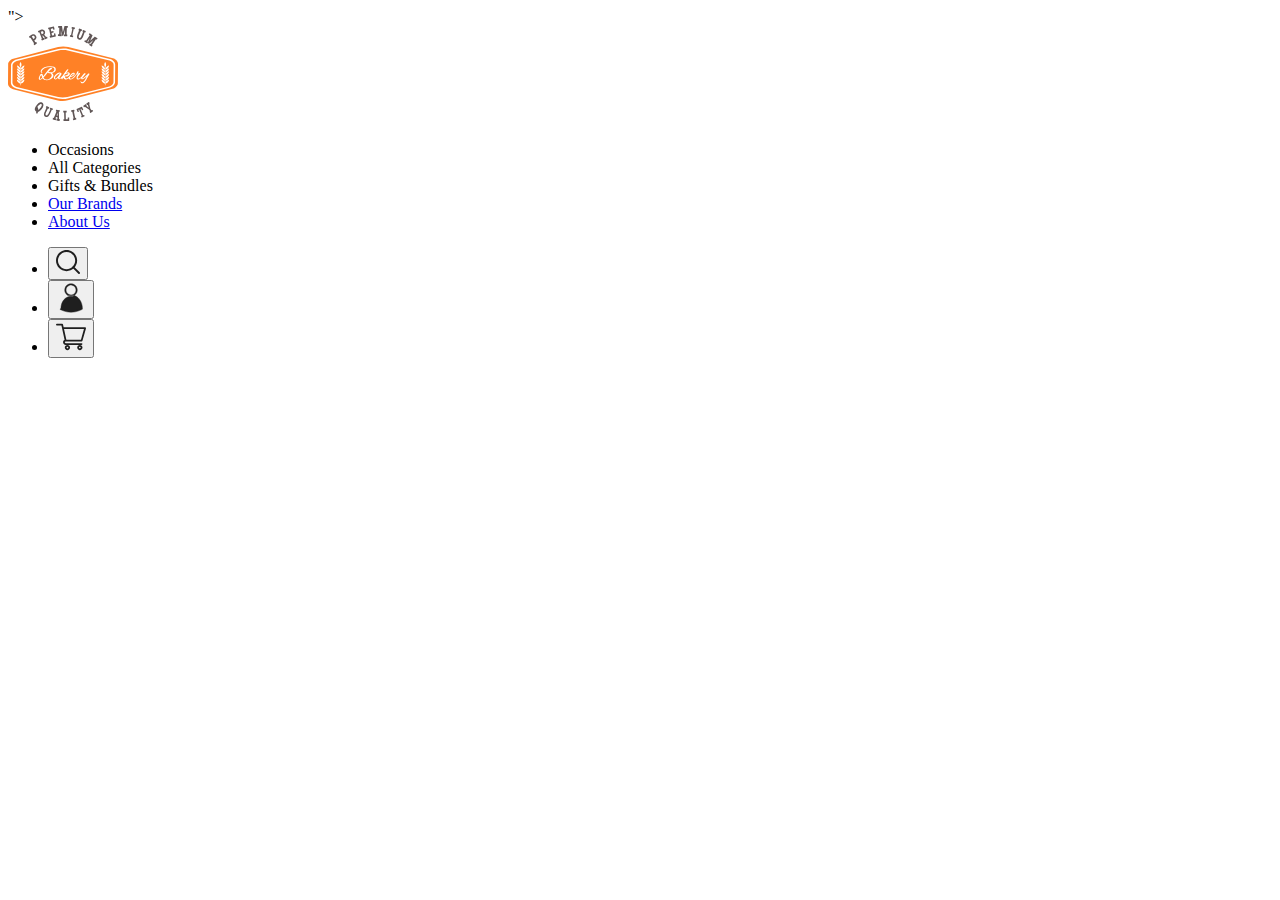
==== index.html @ 182effe6 "feat: add some pages" ====
<!DOCTYPE html>
<html lang="en">
<head>
    <meta charset="UTF-8">
    <meta name="viewport" content="width=device-width, initial-scale=1.0">
    <title>Document</title>
    <link rel="stylesheet" href="<link rel="stylesheet" href="https://cdnjs.cloudflare.com/ajax/libs/normalize/8.0.1/normalize.min.css" integrity="sha512-NhSC1YmyruXifcj/KFRWoC561YpHpc5Jtzgvbuzx5VozKpWvQ+4nXhPdFgmx8xqexRcpAglTj9sIBWINXa8x5w==" crossorigin="anonymous" referrerpolicy="no-referrer" />">
    <!--<link href="https://cdn.jsdelivr.net/npm/reset-css@5.0.2/reset.min.css
" rel="stylesheet">-->
    <link rel="stylesheet" href="./CSS/style.css">
</head>
<body>
    <header>
        <img src="./image/icons/logo.svg"
        alt="logo Bakery" 
        width="110"
        height="95"
        >
        <nav>
            <ul>
                <li>Occasions</li>
                <li>All Categories</li>
                <li>Gifts & Bundles</li>
                <li><a href="#">Our Brands</a></li>
                <li><a href="#">About Us</a></li>
            </ul>
        </nav>

        <div>
             <ul>
                <li><button><img src="./image/icons/search.svg" alt="search" width="24" height="24"></button></li>
                <li><button><img src="./image/icons/user.svg" alt="user" width="30" height="30"></button></li>
                <li><button><img src="./image/icons/basket.svg" alt="basket" width="30" height="30"></button></li>
             </ul>
        </div>


    </header>





</body>
</html>
---- CSS/style.css ----
* {
    box-sizing: border-box; 
}
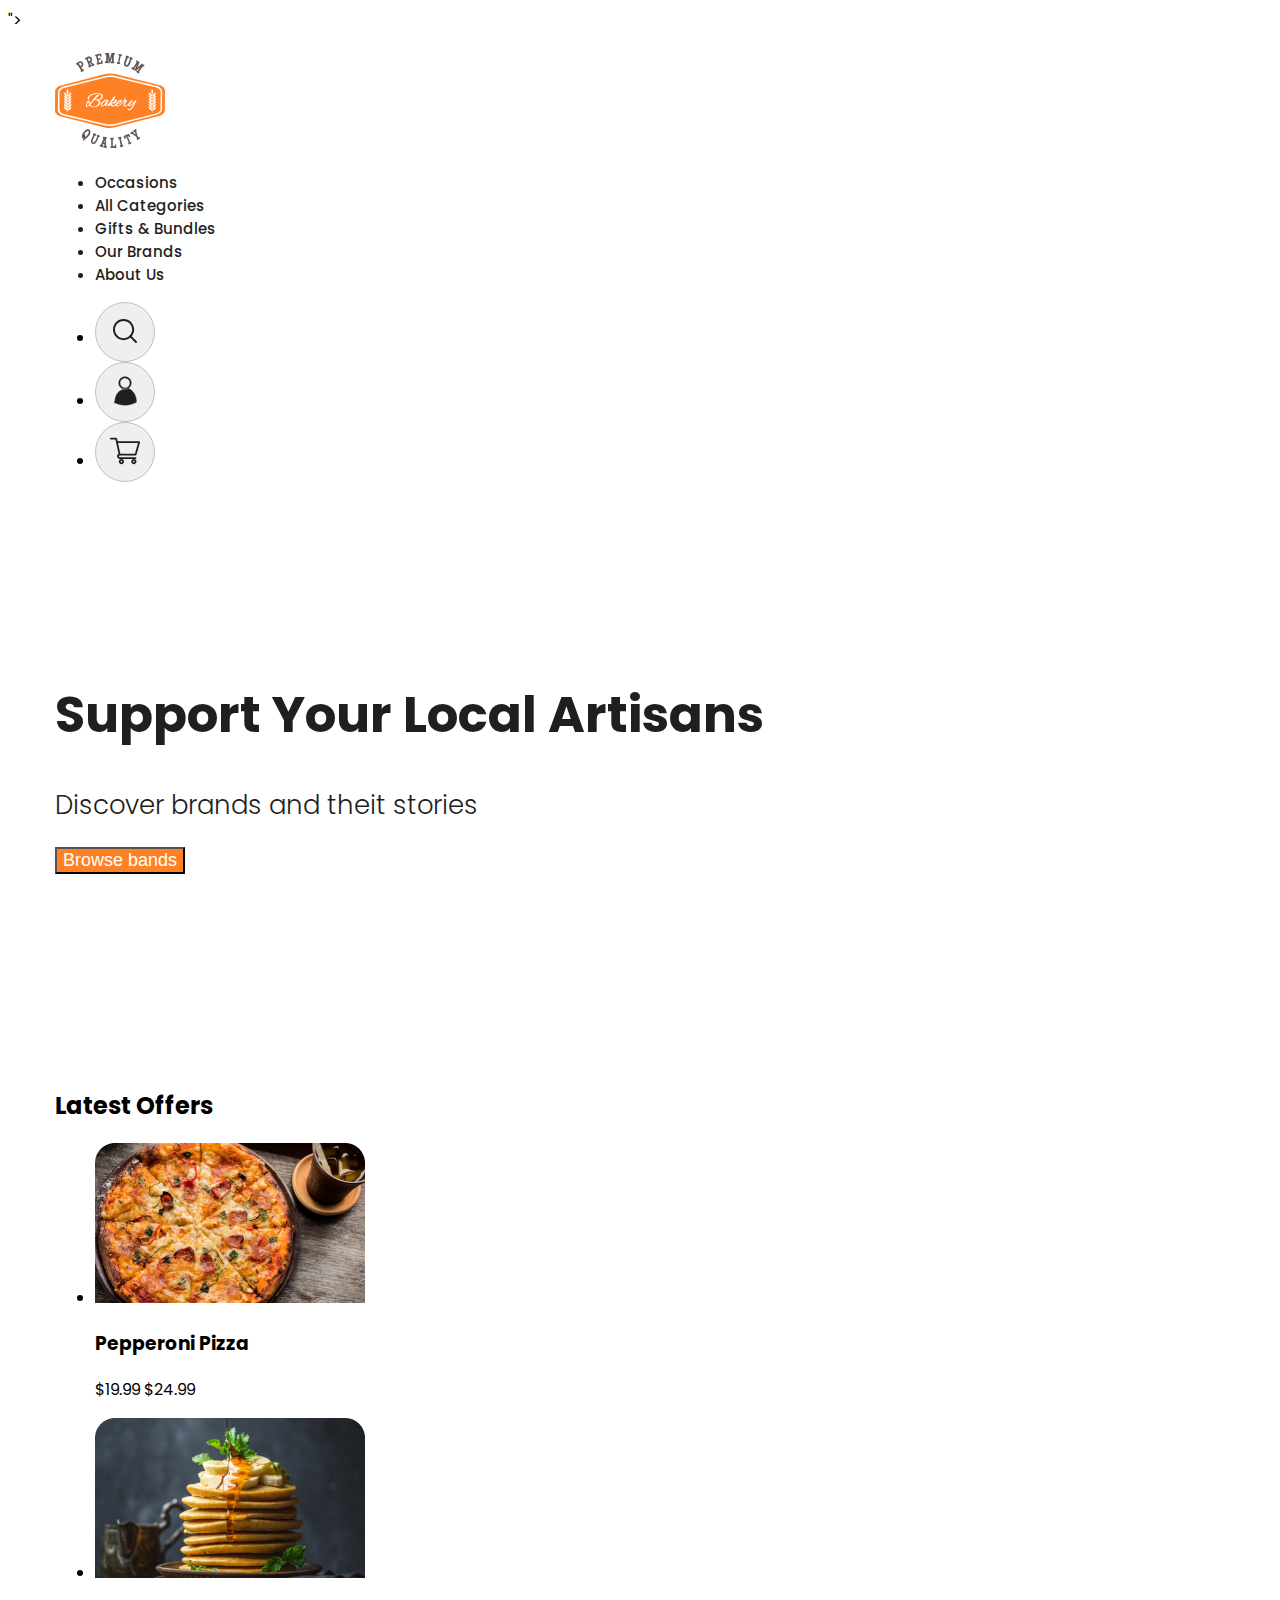
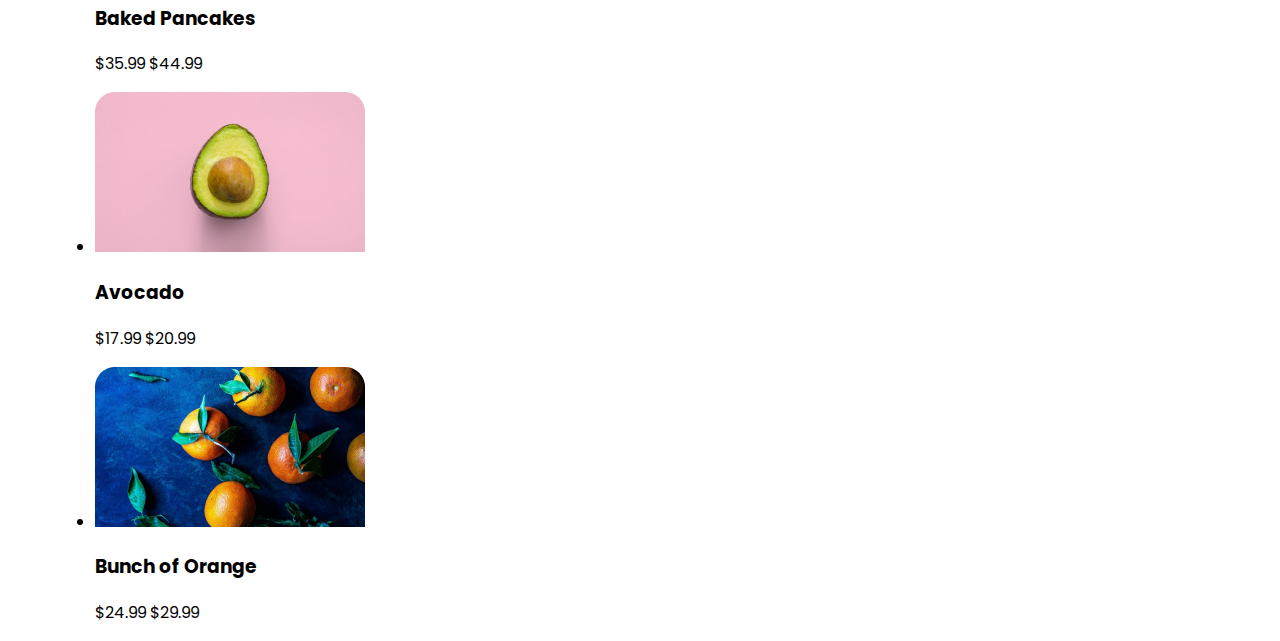
==== commit 2de30b62: "fead: add img and new section" ====
--- a/index.html
+++ b/index.html
@@ -1,45 +1,140 @@
 <!DOCTYPE html>
 <html lang="en">
-<head>
-    <meta charset="UTF-8">
-    <meta name="viewport" content="width=device-width, initial-scale=1.0">
+  <head>
+    <meta charset="UTF-8" />
+    <meta name="viewport" content="width=device-width, initial-scale=1.0" />
     <title>Document</title>
-    <link rel="stylesheet" href="<link rel="stylesheet" href="https://cdnjs.cloudflare.com/ajax/libs/normalize/8.0.1/normalize.min.css" integrity="sha512-NhSC1YmyruXifcj/KFRWoC561YpHpc5Jtzgvbuzx5VozKpWvQ+4nXhPdFgmx8xqexRcpAglTj9sIBWINXa8x5w==" crossorigin="anonymous" referrerpolicy="no-referrer" />">
+    <link rel="stylesheet" href="
+    <link
+      rel="stylesheet"
+      href="https://cdnjs.cloudflare.com/ajax/libs/normalize/8.0.1/normalize.min.css"
+      integrity="sha512-NhSC1YmyruXifcj/KFRWoC561YpHpc5Jtzgvbuzx5VozKpWvQ+4nXhPdFgmx8xqexRcpAglTj9sIBWINXa8x5w=="
+      crossorigin="anonymous"
+      referrerpolicy="no-referrer"
+    />
+    ">
     <!--<link href="https://cdn.jsdelivr.net/npm/reset-css@5.0.2/reset.min.css
 " rel="stylesheet">-->
-    <link rel="stylesheet" href="./CSS/style.css">
-</head>
-<body>
-    <header>
-        <img src="./image/icons/logo.svg"
-        alt="logo Bakery" 
-        width="110"
-        height="95"
-        >
-        <nav>
-            <ul>
-                <li>Occasions</li>
-                <li>All Categories</li>
-                <li>Gifts & Bundles</li>
-                <li><a href="#">Our Brands</a></li>
-                <li><a href="#">About Us</a></li>
-            </ul>
+    <link rel="stylesheet" href="./CSS/style.css" />
+  </head>
+  <body>
+    <header class="header">
+      <div class="container">
+        <img
+          src="./image/icons/logo.svg"
+          alt="logo Bakery"
+          width="110"
+          height="95"
+          class="header-img"
+        />
+        <nav class="header-navigation">
+          <ul class="header-list">
+            <li class="header-item">Occasions</li>
+            <li class="header-item">All Categories</li>
+            <li class="header-item">Gifts & Bundles</li>
+            <li class="header-item">
+              <a class="header-link" href="#">Our Brands</a>
+            </li>
+            <li class="header-item">
+              <a class="header-link" href="#">About Us</a>
+            </li>
+          </ul>
         </nav>
 
-        <div>
-             <ul>
-                <li><button><img src="./image/icons/search.svg" alt="search" width="24" height="24"></button></li>
-                <li><button><img src="./image/icons/user.svg" alt="user" width="30" height="30"></button></li>
-                <li><button><img src="./image/icons/basket.svg" alt="basket" width="30" height="30"></button></li>
-             </ul>
+        <div class="content">
+          <ul class="content-list">
+            <li class="content-item">
+              <button class="content-btn">
+                <img
+                  class="content-img"
+                  src="./image/icons/search.svg"
+                  alt="search"
+                  width="24"
+                  height="24"
+                />
+              </button>
+            </li>
+            <li class="content-item">
+              <button class="content-btn">
+                <img
+                  class="content-img"
+                  src="./image/icons/user.svg"
+                  alt="user"
+                  width="30"
+                  height="30"
+                />
+              </button>
+            </li>
+            <li class="content-item">
+              <button class="content-btn">
+                <img
+                  class="content-img"
+                  src="./image/icons/basket.svg"
+                  alt="basket"
+                  width="30"
+                  height="30"
+                />
+              </button>
+            </li>
+          </ul>
         </div>
-
-
+      </div>
     </header>
 
+    <section class="hero">
+      <div class="container">
+        <h1 class="hero-title">Support Your Local Artisans</h1>
+        <h2 class="hero-subtitle">Discover brands and theit stories</h2>
+        <button class="hero-btn">Browse bands</button>
+      </div>
+    </section>
 
-
-
-
-</body>
-</html>+    <section class="offers">
+      <div class="container">
+        <h2 class="offers-title">Latest Offers</h2>
+        <ul class="offers-list">
+          <li class="offers-item">
+            <img
+              class="offers-img"
+              src="./image/icons/offers/pizza.png"
+              alt="pizza"
+            />
+            <h3 class="offers-product-name">Pepperoni Pizza</h3>
+            <p class="offers-product-price">$19.99
+            <span class="offers-product-old-price"> $24.99 </span></p>
+          </li>
+          <li class="offers-item">
+            <img
+              class="offers-img"
+              src="./image/icons/offers/pancace.png"
+              alt="pancace"
+            />
+            <h3 class="offers-product-name">Baked Pancakes</h3>
+            <p class="offers-product-price">$35.99
+            <span class="offers-product-old-price"> $44.99 </span></p>
+          </li>
+          <li class="offers-item">
+            <img
+              class="offers-img"
+              src="./image/icons/offers/avocado.png"
+              alt="avocado"
+            />
+            <h3 class="offers-product-name">Avocado</h3>
+            <p class="offers-product-price">$17.99
+            <span class="offers-product-old-price"> $20.99 </span></p>
+          </li>
+          <li class="offers-item">
+            <img
+              class="offers-img"
+              src="./image/icons/offers/oranges.png"
+              alt="oranges"
+            />
+            <h3 class="offers-product-name">Bunch of Orange</h3>
+            <p class="offers-product-price">$24.99
+            <span class="offers-product-old-price"> $29.99 </span></p>
+          </li>
+        </ul>
+      </div>
+    </section>
+  </body>
+</html>
--- a/CSS/style.css
+++ b/CSS/style.css
@@ -1,6 +1,70 @@
+@import url('https://fonts.googleapis.com/css2?family=Cormorant+Garamond:wght@700&family=Poppins:wght@300;400;500;600&display=swap');
+
 
 * {
     box-sizing: border-box; 
+}
+
+:root {
+    --text: #1f1f1f;
+}
+
+body {
+    font-family: "Poppins", sans-serif;
+}
+
+.container {
+    width: 1170px;
+    margin: auto;
+
+}
+
+.header {
+    padding: 20px 0;
+
+}
+
+.hero {
+    padding: 125px 0 195px;
+} 
+
+.header-item {
+    font-weight: 500;
+    font-size: 15px;
+    color: var(--text);
+}
+
+.hero-title {
+    font-weight: 700;
+    font-size: 50px;
+    color: var(--text);
+}
+
+.hero-subtitle {
+    font-weight: 300;
+    font-size: 26px;
+    color: var(--text);
+}
+
+.hero-btn {
+    font-weight: 500;
+    font-size: 18px;
+    color: #fff;
+    background-color: #ff8126;
+}
+
+.content-btn {
+    width: 60px;
+    height: 60px;
+    border-radius: 100%;
+    border-width: 1px;
+    border-color: #bfbfbf;
+    border-style: solid;
+}
+
+.header-link {
+    color: var(--text);
+    text-decoration: none;
 }
 
 
@@ -14,3 +78,62 @@
 
 
 
+
+
+
+
+
+
+
+
+
+
+
+
+
+
+
+
+
+
+
+
+
+
+
+
+
+
+
+
+
+
+
+
+
+
+
+
+
+
+
+
+
+
+
+
+
+
+
+
+
+
+
+
+
+
+
+
+
+
+
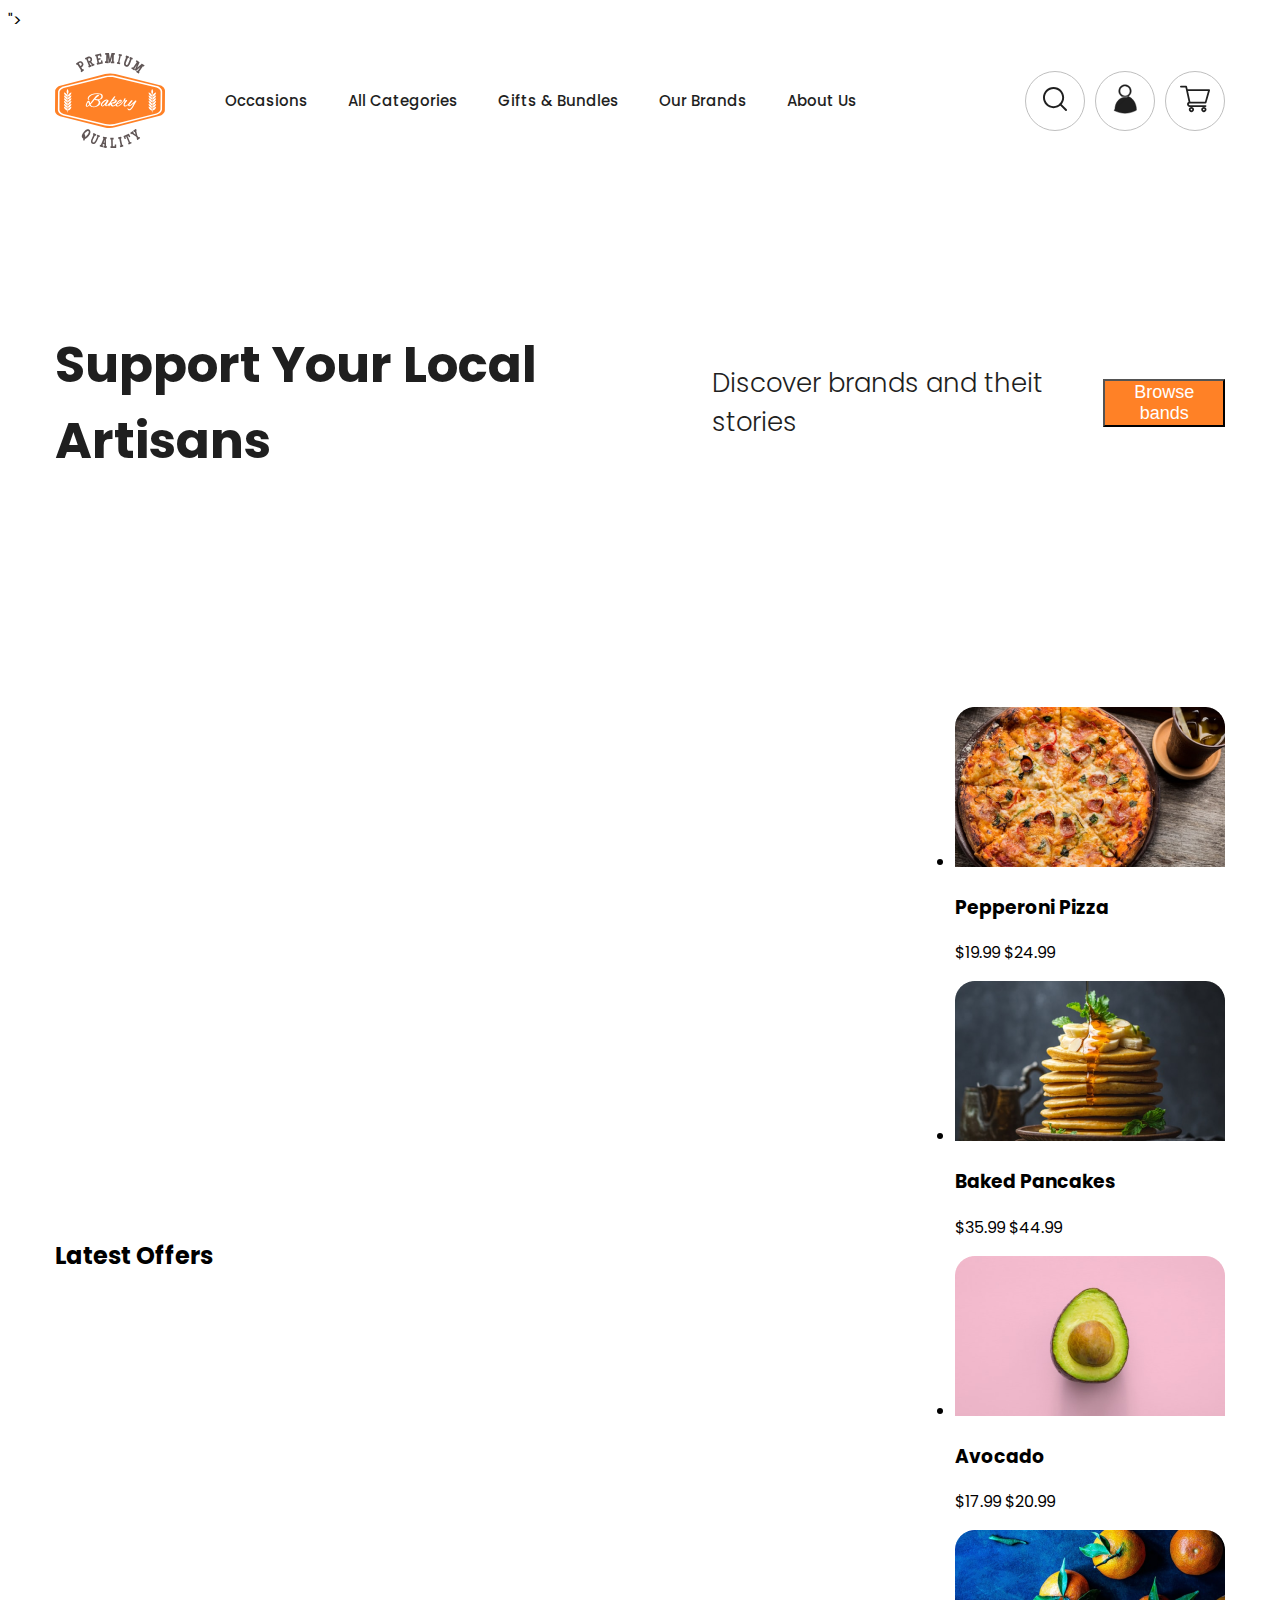
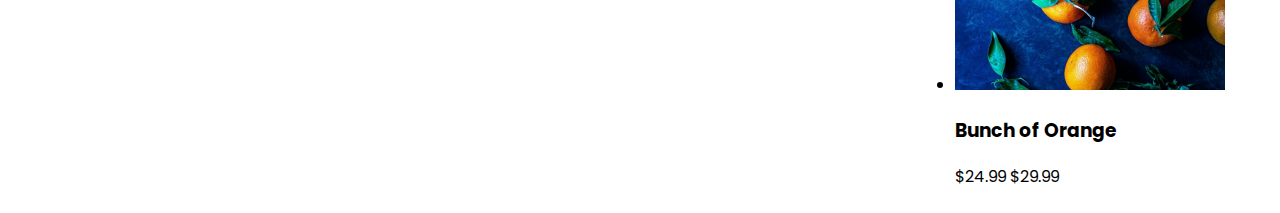
==== commit 31a4c446: "feat: add something" ====
--- a/index.html
+++ b/index.html
@@ -20,26 +20,28 @@
   <body>
     <header class="header">
       <div class="container">
-        <img
-          src="./image/icons/logo.svg"
-          alt="logo Bakery"
-          width="110"
-          height="95"
-          class="header-img"
-        />
-        <nav class="header-navigation">
-          <ul class="header-list">
-            <li class="header-item">Occasions</li>
-            <li class="header-item">All Categories</li>
-            <li class="header-item">Gifts & Bundles</li>
-            <li class="header-item">
-              <a class="header-link" href="#">Our Brands</a>
-            </li>
-            <li class="header-item">
-              <a class="header-link" href="#">About Us</a>
-            </li>
-          </ul>
-        </nav>
+<div class="header-wrapper">
+  <img
+  src="./image/icons/logo.svg"
+  alt="logo Bakery"
+  width="110"
+  height="95"
+  class="header-img"
+/>
+<nav class="header-navigation">
+  <ul class="header-list">
+    <li class="header-item">Occasions</li>
+    <li class="header-item">All Categories</li>
+    <li class="header-item">Gifts & Bundles</li>
+    <li class="header-item">
+      <a class="header-link" href="#">Our Brands</a>
+    </li>
+    <li class="header-item">
+      <a class="header-link" href="#">About Us</a>
+    </li>
+  </ul>
+</nav>
+</div>
 
         <div class="content">
           <ul class="content-list">
--- a/CSS/style.css
+++ b/CSS/style.css
@@ -11,6 +11,11 @@
 
 body {
     font-family: "Poppins", sans-serif;
+}
+
+ul {
+    padding: 0;
+    margin: 0;
 }
 
 .container {
@@ -32,6 +37,7 @@
     font-weight: 500;
     font-size: 15px;
     color: var(--text);
+    cursor: pointer;
 }
 
 .hero-title {
@@ -60,11 +66,53 @@
     border-width: 1px;
     border-color: #bfbfbf;
     border-style: solid;
+    background-color: transparent;
 }
 
 .header-link {
     color: var(--text);
     text-decoration: none;
+}
+
+.header-link:hover {
+    color: #f98f43;
+}
+
+.header-item:hover {
+    color: #f98f43;
+}
+
+.header-link:active {
+    color: #c97235;
+}
+
+.header-item:active {
+    color: #c97235;
+}
+
+.container {
+    display: flex;
+    align-items: center; /*? Вирівнює по вертикалі елементи*/
+    justify-content: space-between;
+}
+
+.header-list {
+    display: flex;
+    list-style-type: none;/*? Видаляє маркери списку*/
+    gap: 40px;/*? відступи між елементами*/
+
+}
+
+.content-list {
+    display: flex;
+    list-style-type: none;
+    gap: 10px;
+}
+
+.header-wrapper {
+    display: flex;
+    align-items: center;
+    gap: 60px;
 }
 
 
@@ -128,12 +176,3 @@
 
 
 
-
-
-
-
-
-
-
-
-
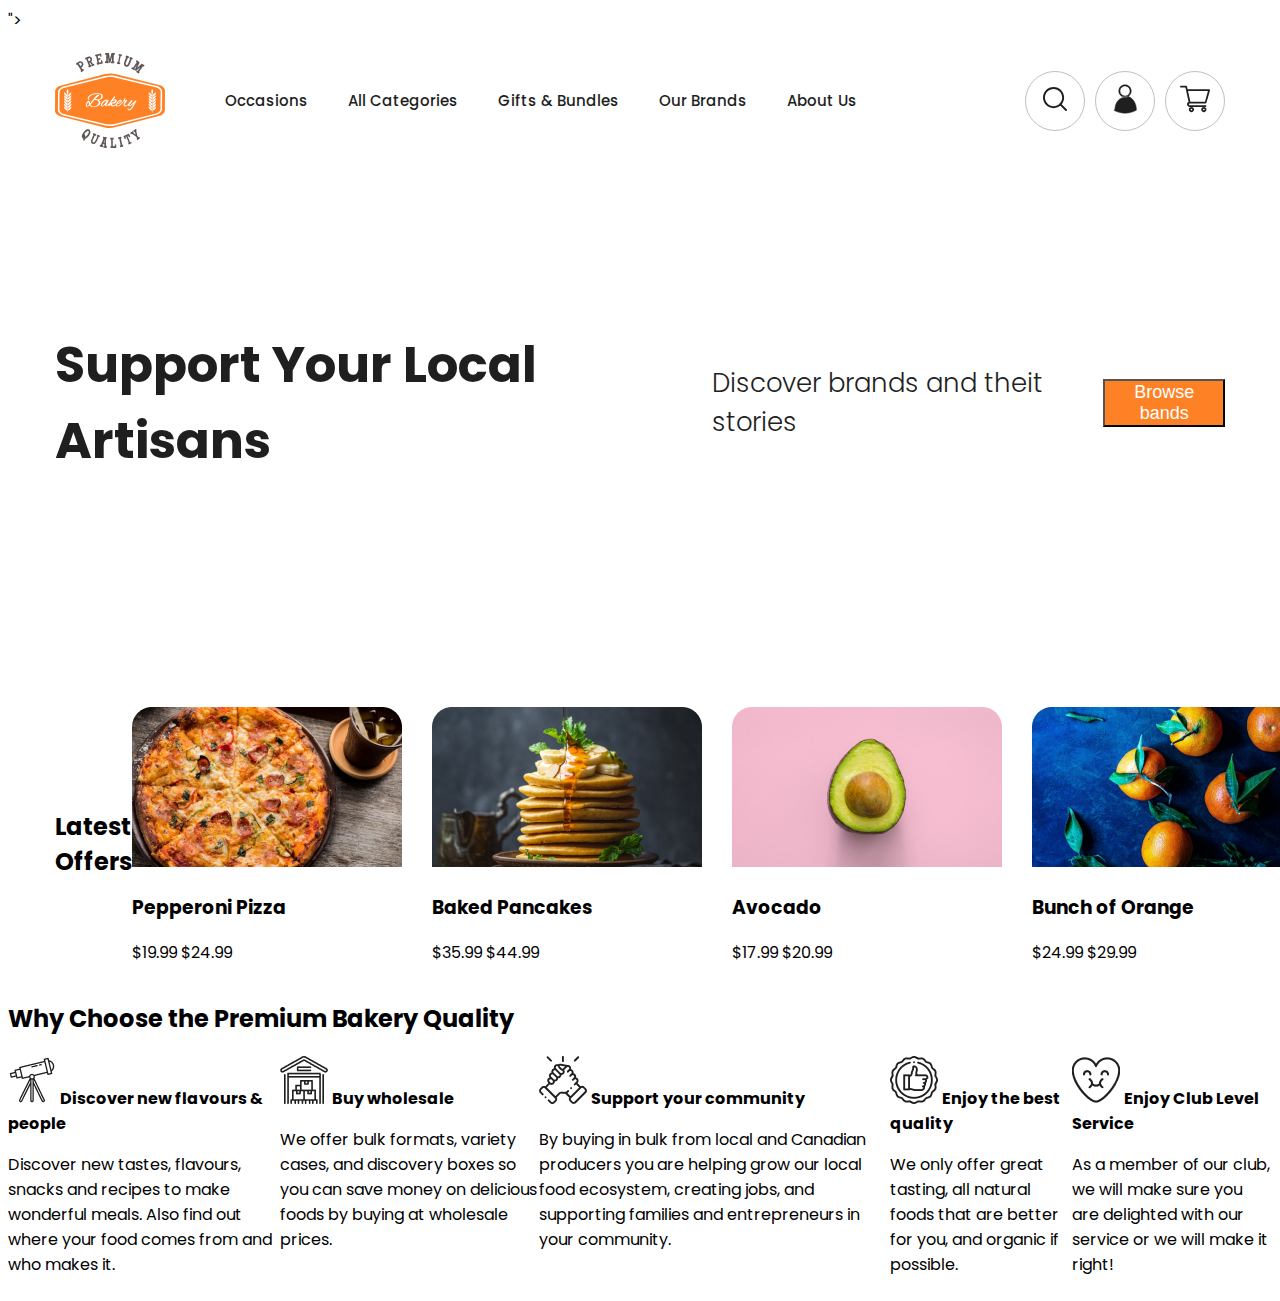
==== commit 975932d5: "feat: add something" ====
--- a/index.html
+++ b/index.html
@@ -95,6 +95,7 @@
       <div class="container">
         <h2 class="offers-title">Latest Offers</h2>
         <ul class="offers-list">
+         
           <li class="offers-item">
             <img
               class="offers-img"
@@ -138,5 +139,42 @@
         </ul>
       </div>
     </section>
+
+    <section>
+      <h2>Why Choose the Premium Bakery Quality</h2>
+      <nav>
+        <ul class="section-ul">
+          <li>
+            <img src="./image/icons/offers/telescope1.png" alt="telescope1" width="48" height="48">
+            <b>Discover new flavours & people</b>
+            <p>Discover new tastes, flavours, snacks and recipes to make wonderful meals. Also find out where your food comes from and who makes it.</p>
+          </li>
+          <li>
+            <img src="./image/icons/offers/wholesale1.png" alt="wholesale1" width="48" height="48">
+            <b>Buy wholesale</b>
+            <p>We offer bulk formats, variety cases, and discovery boxes so you can save money on delicious foods by buying at wholesale prices. </p>
+          </li>
+          <li>
+            <img src="./image/icons/offers/support1.png" alt="support1" width="48" height="48">
+            <b>Support your community </b>
+            <p>By buying in bulk from local and Canadian producers you are helping grow our local food ecosystem, creating jobs, and supporting families and entrepreneurs in your community.</p>
+          </li>
+          <li>
+            <img src="./image/icons/offers/winner1.png" alt="winner1" width="48" height="48">
+            <b>Enjoy the best quality</b>
+            <p>We only offer great tasting, all natural foods that are better for you, and organic if possible.</p>
+          </li>
+          <li>
+            <img src="./image/icons/offers/heart1.png" alt="heart1" width="48" height="48">
+            <b>Enjoy Club Level Service</b>
+            <p>As a member of our club, we will make sure you are delighted with our service or we will make it right!</p>
+          </li>
+        </ul>
+      </nav>
+    </section>
+
+    <section>
+
+    </section>
   </body>
 </html>
--- a/CSS/style.css
+++ b/CSS/style.css
@@ -115,6 +115,16 @@
     gap: 60px;
 }
 
+.section-ul {
+    display: flex;
+    list-style-type: none;
+}
+
+.offers-list {
+    display: flex;
+    gap: 30px;
+    list-style-type: none;
+}
 
 
 
@@ -173,6 +183,3 @@
 
 
 
-
-
-
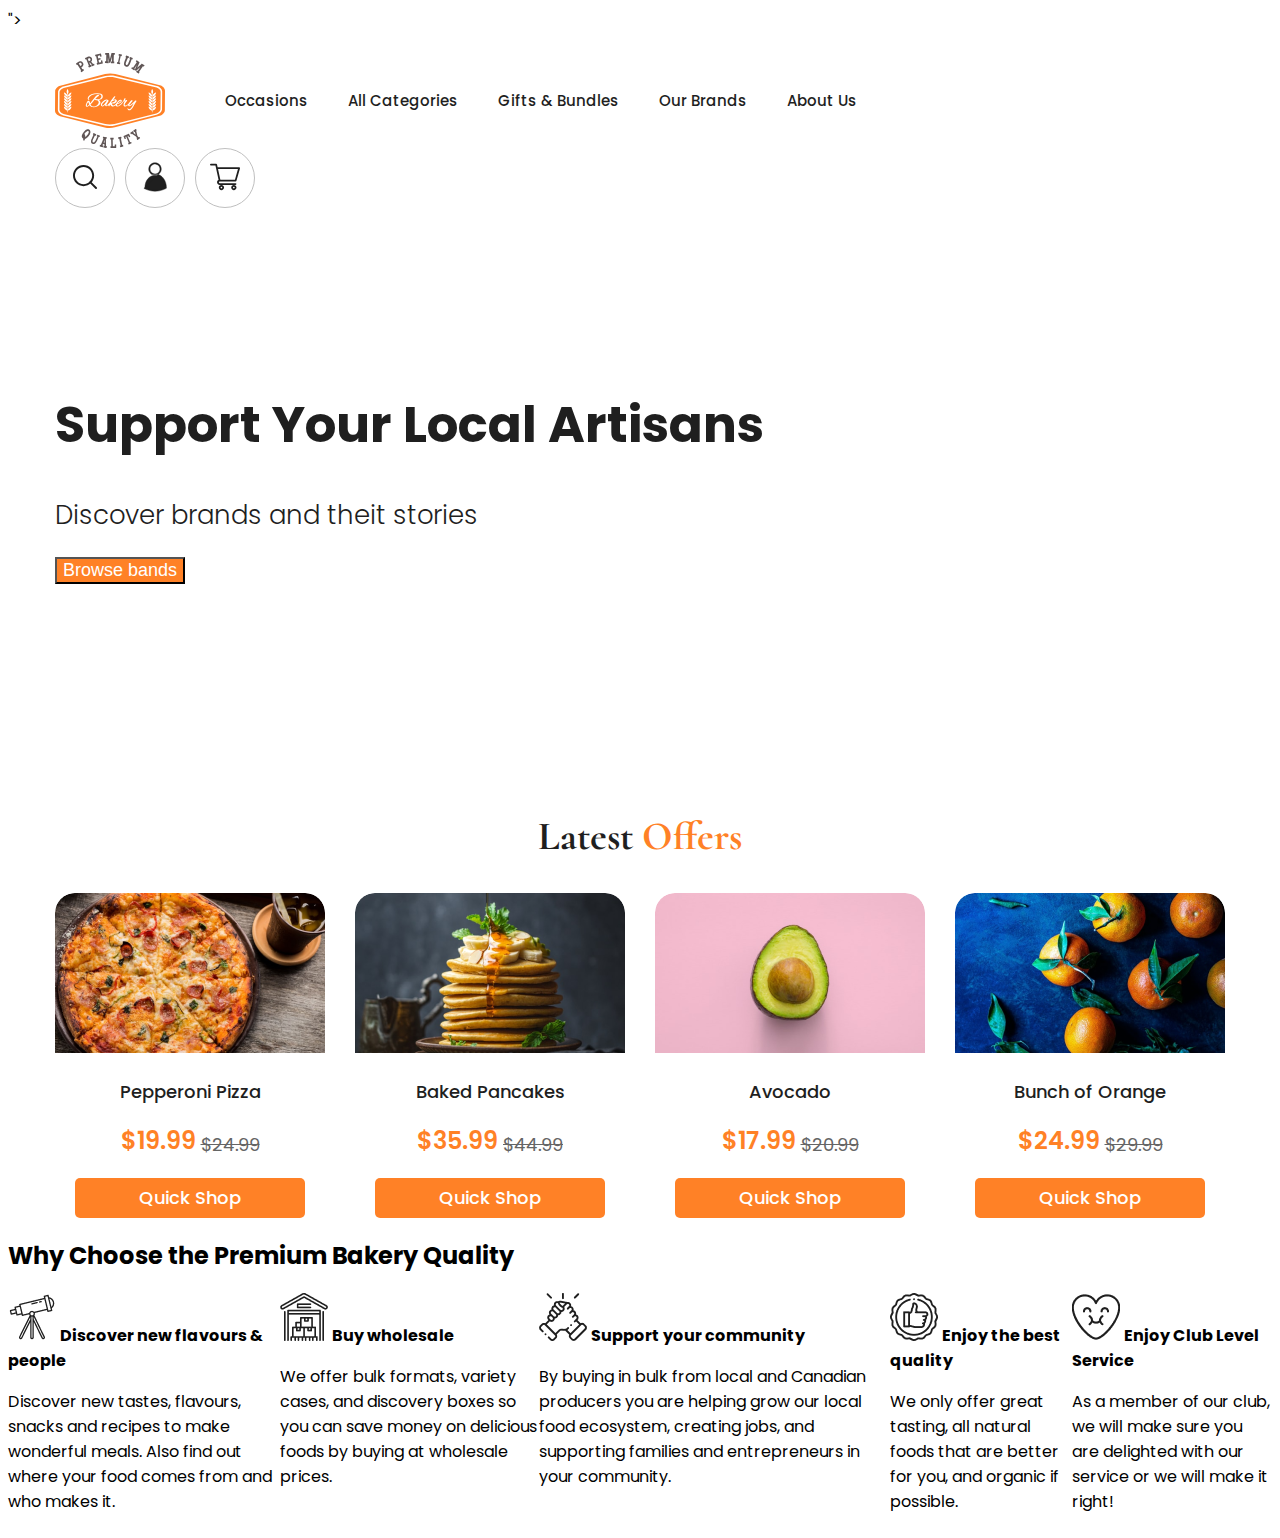
==== commit 8caafbd1: "feat: add gg" ====
--- a/index.html
+++ b/index.html
@@ -93,9 +93,8 @@
 
     <section class="offers">
       <div class="container">
-        <h2 class="offers-title">Latest Offers</h2>
+        <h2 class="offers-title title">Latest <span>Offers</span></h2>
         <ul class="offers-list">
-         
           <li class="offers-item">
             <img
               class="offers-img"
@@ -103,8 +102,11 @@
               alt="pizza"
             />
             <h3 class="offers-product-name">Pepperoni Pizza</h3>
-            <p class="offers-product-price">$19.99
-            <span class="offers-product-old-price"> $24.99 </span></p>
+            <div class="offers-prices">
+            <p class="offers-product-price">$19.99</p>
+            <span class="offers-product-old-price"> $24.99 </span>
+          </div>
+            <button class="offers-product-btn">Quick Shop</button>
           </li>
           <li class="offers-item">
             <img
@@ -113,8 +115,11 @@
               alt="pancace"
             />
             <h3 class="offers-product-name">Baked Pancakes</h3>
-            <p class="offers-product-price">$35.99
-            <span class="offers-product-old-price"> $44.99 </span></p>
+            <div class="offers-prices">
+            <p class="offers-product-price">$35.99</p>
+            <span class="offers-product-old-price"> $44.99 </span>
+          </div>
+            <button class="offers-product-btn">Quick Shop</button>
           </li>
           <li class="offers-item">
             <img
@@ -123,8 +128,11 @@
               alt="avocado"
             />
             <h3 class="offers-product-name">Avocado</h3>
-            <p class="offers-product-price">$17.99
-            <span class="offers-product-old-price"> $20.99 </span></p>
+            <div class="offers-prices">
+            <p class="offers-product-price">$17.99</p>
+            <span class="offers-product-old-price"> $20.99 </span>
+          </div>
+            <button class="offers-product-btn">Quick Shop</button>
           </li>
           <li class="offers-item">
             <img
@@ -133,15 +141,18 @@
               alt="oranges"
             />
             <h3 class="offers-product-name">Bunch of Orange</h3>
-            <p class="offers-product-price">$24.99
-            <span class="offers-product-old-price"> $29.99 </span></p>
+            <div class="offers-prices">
+            <p class="offers-product-price">$24.99</p>
+            <span class="offers-product-old-price"> $29.99 </span>
+          </div>
+            <button class="offers-product-btn">Quick Shop</button>
           </li>
         </ul>
       </div>
     </section>
 
     <section>
-      <h2>Why Choose the Premium Bakery Quality</h2>
+      <h2 class="section-title">Why Choose <span>the Premium Bakery Quality</span></h2>
       <nav>
         <ul class="section-ul">
           <li>
--- a/CSS/style.css
+++ b/CSS/style.css
@@ -1,5 +1,4 @@
-@import url('https://fonts.googleapis.com/css2?family=Cormorant+Garamond:wght@700&family=Poppins:wght@300;400;500;600&display=swap');
-
+@import url("https://fonts.googleapis.com/css2?family=Cormorant:ital,wght@0,700;1,700&family=Poppins:wght@300;400;500;600&display=swap");
 
 * {
     box-sizing: border-box; 
@@ -7,6 +6,8 @@
 
 :root {
     --text: #1f1f1f;
+    --font-family: "Poppins", sans-serif;
+    --second-family: "Cormorant", sans-serif;
 }
 
 body {
@@ -90,11 +91,6 @@
     color: #c97235;
 }
 
-.container {
-    display: flex;
-    align-items: center; /*? Вирівнює по вертикалі елементи*/
-    justify-content: space-between;
-}
 
 .header-list {
     display: flex;
@@ -126,60 +122,152 @@
     list-style-type: none;
 }
 
-
-
-
-
-
-
-
-
-
-
-
-
-
-
-
-
-
-
-
-
-
-
-
-
-
-
-
-
-
-
-
-
-
-
-
-
-
-
-
-
-
-
-
-
-
-
-
-
-
-
-
-
-
-
-
-
-
+.offers-prices {
+    display: flex;
+    justify-content: center;
+    align-items: flex-end;
+    gap: 5px;
+}
+
+.offers-product-name {
+    font-weight: 500;
+    font-size: 18px;
+    text-align: center;
+    color: #1f1f1f;
+}
+
+.offers-product-price {
+    font-weight: 600;
+    font-size: 24px;
+    color: #ff8126;
+    margin: 0;
+}
+
+.offers-img {
+    border-radius: 20px 20px 0 0;
+    width: 270px;
+    height: 160px;
+}
+
+.offers-product-old-price {
+    font-weight: 400;
+    font-size: 18px;
+    text-decoration: line-through;
+}
+
+.title {
+    font-family: var(--second-family);
+    font-weight: 700;
+font-size: 40px;
+text-align: center;
+color: #1f1f1f;
+}
+
+.title span {
+    color: #ff8126;
+}
+
+.offers-products {
+    display: flex;
+    justify-content: space-between;
+    list-style: none;
+    padding: 40px 110px;
+  }
+  .offers-prices {
+    display: flex;
+    justify-content: center;
+    align-items: flex-end;
+    gap: 5px;
+  }
+  .offers-product-old-price {
+    font-weight: 400;
+    font-size: 18px;
+    text-decoration: line-through;
+    color: #656565;
+  }
+  .offers-product-price {
+    font-weight: 600;
+    font-size: 24px;
+    color: #ff8126;
+    margin: 0;
+  }
+  .offers-product-name {
+    font-weight: 500;
+    font-size: 18px;
+    text-align: center;
+    color: #1f1f1f;
+  }
+
+  .offers-product-image {
+    border-radius: 20px 20px 0 0;
+    width: 270px;
+    height: 160px;
+  }
+  .offers-product {
+    width: 270px;
+    height: 332px;
+    border-radius: 20px;
+    box-shadow: 0 0 10px 0 rgba(0, 0, 0, 0.15);
+    background: #f7f5f0;
+  }
+
+.offers-product-btn {
+    border-radius: 5px;
+    width: 230px;
+    height: 40px;
+    background: #ff8126;
+    font-family: var(--font-family);
+    font-weight: 500;
+    font-size: 18px;
+    color: #fff;
+    display: block;
+    margin: 20px auto 0;
+    border: none;
+}
+
+
+
+.section-title {
+
+}
+
+
+
+
+
+
+
+
+
+
+
+
+
+
+
+
+
+
+
+
+
+
+
+
+
+
+
+
+
+
+
+
+
+
+
+
+
+
+
+
+
